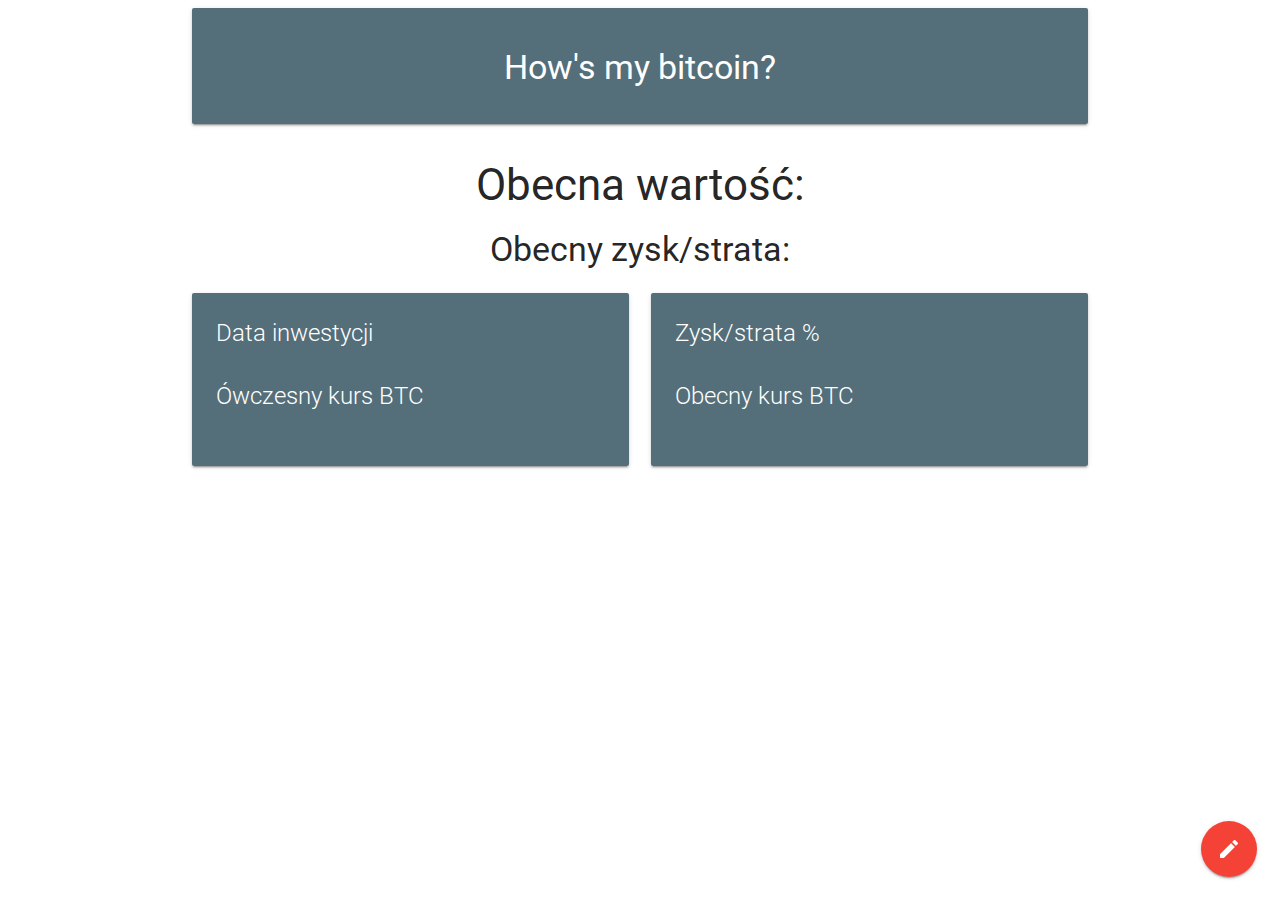
==== index.html @ ec1b8140 "fixing the modal" ====
<!DOCTYPE html>
 <html>
   <head>
     <!--Import Google Icon Font-->
     <link href="https://fonts.googleapis.com/icon?family=Material+Icons" rel="stylesheet">
     <!--Import materialize.css-->
     <link type="text/css" rel="stylesheet" href="css/materialize.min.css"  media="screen,projection"/>

     <!--Let browser know website is optimized for mobile-->
     <meta name="viewport" content="width=device-width, initial-scale=1.0"/>
     <meta charset="utf-8">
   </head>

   <body>
     <!--Import jQuery before materialize.js-->
     <script type="text/javascript" src="https://code.jquery.com/jquery-3.2.1.min.js"></script>
     <script type="text/javascript" src="js/materialize.min.js"></script>
     <script src="js/script.js"></script>


       <!-- Modal Trigger -->
       <div class="fixed-action-btn">
          <a class="btn-floating btn-large red modal-trigger" id="investmentDataEditButton" href="#investmentDataForm">
            <i class="large material-icons">mode_edit</i>
          </a>
        </div>

        <!-- Tap Target Structure -->
         <div class="tap-target" data-activates="investmentDataEditButton">
           <div class="tap-target-content">
             <h5>Edycja danych</h5>
             <p>Kliknij tutaj, żeby edytować wpisane dane</p>
           </div>
         </div>

       <!-- Modal Structure -->
       <div id="investmentDataForm" class="modal">
         <div class="modal-content">
           <h4>Podaj dane:</h4>
           <p>

             <div class="row">
                 <form class="col m12 s10">
                   <div class="row">
                     <div class="input-field col s6">
                       <input id="startDate" type="text" class="datepicker">
                       <label for="startDate">Data inwestycji rrrr-mm-dd</label>
                     </div>
                     <div class="input-field col s10 m12">
                       <input id="startCashBTC" type="text" class="validate">
                       <label for="startCashBTC">Ile zainwestowales w BTC</label>
                     </div>
                   </div>
                 </form>
               </div>

           </p>
         </div>
         <div class="modal-footer">
           <a id="investmentFormSubmit" href="#!" class="modal-action modal-close waves-effect waves-green btn-flat">Agree</a>
         </div>
       </div>


        <div class="container">

          <div class="row">

               <div class="col s12">
                  <div class="card-panel blue-grey darken-1 hoverable white-text">
                    <h4><center>How's my <lol id="investedCashHistory">bitcoin</lol>?</center></h4>
                </div>
               </div>
                   <div class="col s12">
                       <center>


                           <h3>Obecna wartość:</h3>
                           <h3 class="blue-grey-text" id="investedCashCurrent"></h3>


                          <h4>Obecny zysk/strata:</h4>
                          <h4 class="blue-grey-text" id="realCashValueChange"></h4>
                       </center>
                    </div>

               <div class="col s12 m6">
                 <div class="card blue-grey darken-1">
                   <div class="card-content white-text">
                     <span class="card-title"> Data inwestycji</span>
                     <p id="investmentDate"></p>
                     <br>

                    <span class="card-title">Ówczesny kurs BTC</span>
                    <p id="bitcoinHistoryPrice"> </p>
                    <br>
                  </div>
                </div>
              </div>

              <div class="col s12 m6">
                <div class="card blue-grey darken-1">
                  <div class="card-content white-text">
                    <span class="card-title"> Zysk/strata %</span>
                   <p id="percentageChange"> </p>
                   <br>
                   <span class="card-title"> Obecny kurs BTC</span>
                   <p id="bitcoinCurrentPrice"> </p>
                   <br>
                 </div>
               </div>
             </div>



          </div>

        </div>

      </body>
 </html>
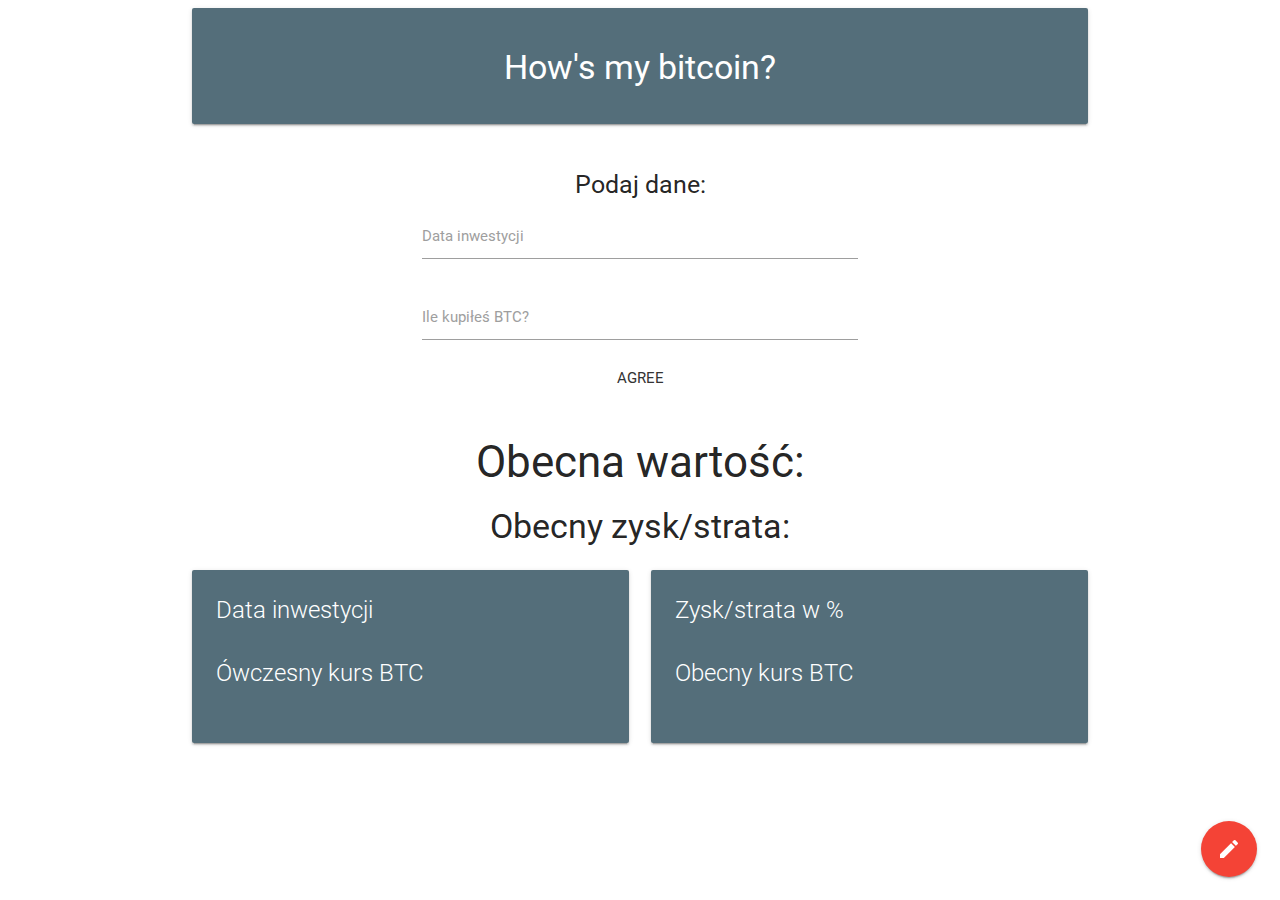
==== commit 9f47e02e: "kurwamać" ====
--- a/index.html
+++ b/index.html
@@ -9,6 +9,7 @@
      <!--Let browser know website is optimized for mobile-->
      <meta name="viewport" content="width=device-width, initial-scale=1.0"/>
      <meta charset="utf-8">
+
    </head>
 
    <body>
@@ -16,7 +17,6 @@
      <script type="text/javascript" src="https://code.jquery.com/jquery-3.2.1.min.js"></script>
      <script type="text/javascript" src="js/materialize.min.js"></script>
      <script src="js/script.js"></script>
-
 
        <!-- Modal Trigger -->
        <div class="fixed-action-btn">
@@ -29,37 +29,11 @@
          <div class="tap-target" data-activates="investmentDataEditButton">
            <div class="tap-target-content">
              <h5>Edycja danych</h5>
-             <p>Kliknij tutaj, żeby edytować wpisane dane</p>
+             <p>Kliknij tutaj, żeby edytować podane dane</p>
            </div>
          </div>
 
-       <!-- Modal Structure -->
-       <div id="investmentDataForm" class="modal">
-         <div class="modal-content">
-           <h4>Podaj dane:</h4>
-           <p>
 
-             <div class="row">
-                 <form class="col m12 s10">
-                   <div class="row">
-                     <div class="input-field col s6">
-                       <input id="startDate" type="text" class="datepicker">
-                       <label for="startDate">Data inwestycji rrrr-mm-dd</label>
-                     </div>
-                     <div class="input-field col s10 m12">
-                       <input id="startCashBTC" type="text" class="validate">
-                       <label for="startCashBTC">Ile zainwestowales w BTC</label>
-                     </div>
-                   </div>
-                 </form>
-               </div>
-
-           </p>
-         </div>
-         <div class="modal-footer">
-           <a id="investmentFormSubmit" href="#!" class="modal-action modal-close waves-effect waves-green btn-flat">Agree</a>
-         </div>
-       </div>
 
 
         <div class="container">
@@ -71,6 +45,38 @@
                     <h4><center>How's my <lol id="investedCashHistory">bitcoin</lol>?</center></h4>
                 </div>
                </div>
+
+           </div>
+
+           <div class="row">
+            <div class="col s3"></div>
+            <center>
+               <div id="investmentDataForm" class="col s6 hide">
+                   <h5>Podaj dane:</h5>
+                          <form>
+
+                             <div class="input-field">
+                               <input id="startDate" type="text" class="datepicker">
+                               <label for="startDate">Data inwestycji</label>
+                             </div>
+                             <div class="input-field">
+                               <input id="startCashBTC" type="text">
+                               <label for="startCashBTC">Ile kupiłeś BTC?</label>
+                             </div>
+
+
+                            <a type="submit" id="investmentFormSubmit" href="#!" class="waves-effect waves-green btn-flat">Agree</a>
+                         </form>
+
+                 </div>
+
+             </center>
+             <div class="col s3"></div>
+         </div>
+
+         <div class="row">
+
+
                    <div class="col s12">
                        <center>
 
@@ -101,7 +107,7 @@
               <div class="col s12 m6">
                 <div class="card blue-grey darken-1">
                   <div class="card-content white-text">
-                    <span class="card-title"> Zysk/strata %</span>
+                    <span class="card-title"> Zysk/strata w %</span>
                    <p id="percentageChange"> </p>
                    <br>
                    <span class="card-title"> Obecny kurs BTC</span>
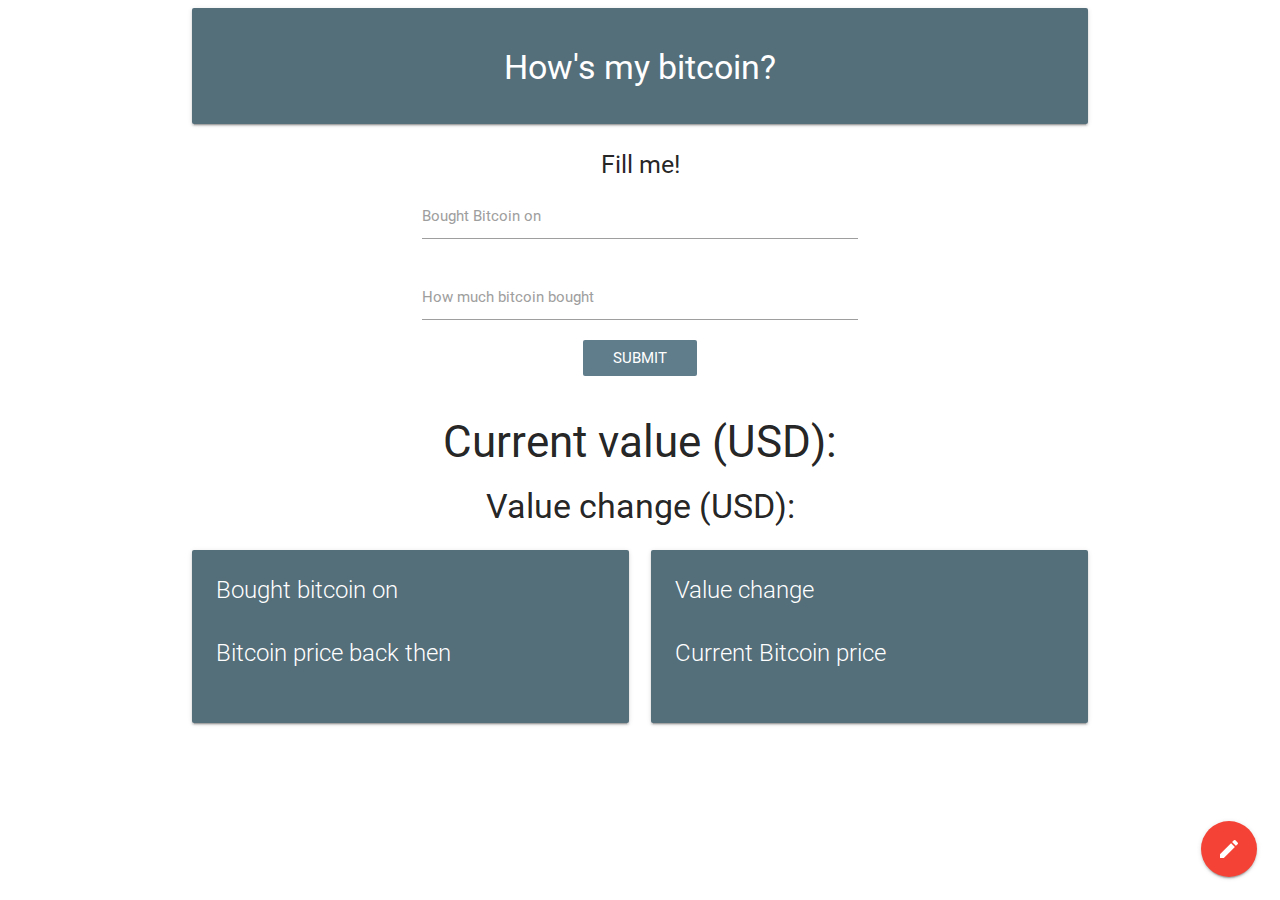
==== commit 7a89d385: "various fixes" ====
--- a/index.html
+++ b/index.html
@@ -28,8 +28,8 @@
         <!-- Tap Target Structure -->
          <div class="tap-target" data-activates="investmentDataEditButton">
            <div class="tap-target-content">
-             <h5>Edycja danych</h5>
-             <p>Kliknij tutaj, żeby edytować podane dane</p>
+             <h5>Change investment data</h5>
+             <p>Click here to edit your investment data</p>
            </div>
          </div>
 
@@ -38,7 +38,6 @@
 
         <div class="container">
 
-          <div class="row">
 
                <div class="col s12">
                   <div class="card-panel blue-grey darken-1 hoverable white-text">
@@ -46,32 +45,30 @@
                 </div>
                </div>
 
-           </div>
-
            <div class="row">
-            <div class="col s3"></div>
+            <div class="col s1 m3"></div>
             <center>
-               <div id="investmentDataForm" class="col s6 hide">
-                   <h5>Podaj dane:</h5>
+               <div id="investmentDataForm" class="col s10 m6 hide">
+                   <h5>Fill me!</h5>
                           <form>
 
                              <div class="input-field">
                                <input id="startDate" type="text" class="datepicker">
-                               <label for="startDate">Data inwestycji</label>
+                               <label for="startDate">Bought Bitcoin on</label>
                              </div>
                              <div class="input-field">
                                <input id="startCashBTC" type="text">
-                               <label for="startCashBTC">Ile kupiłeś BTC?</label>
+                               <label for="startCashBTC">How much bitcoin bought</label>
                              </div>
 
 
-                            <a type="submit" id="investmentFormSubmit" href="#!" class="waves-effect waves-green btn-flat">Agree</a>
+                            <a type="submit" id="investmentFormSubmit" href="#!" class=" white-text waves-effect blue-grey waves-green btn-flat">Submit</a>
                          </form>
 
                  </div>
 
              </center>
-             <div class="col s3"></div>
+             <div class="col s1 m3"></div>
          </div>
 
          <div class="row">
@@ -81,11 +78,11 @@
                        <center>
 
 
-                           <h3>Obecna wartość:</h3>
+                           <h3>Current value (USD):</h3>
                            <h3 class="blue-grey-text" id="investedCashCurrent"></h3>
 
 
-                          <h4>Obecny zysk/strata:</h4>
+                          <h4>Value change (USD):</h4>
                           <h4 class="blue-grey-text" id="realCashValueChange"></h4>
                        </center>
                     </div>
@@ -93,11 +90,11 @@
                <div class="col s12 m6">
                  <div class="card blue-grey darken-1">
                    <div class="card-content white-text">
-                     <span class="card-title"> Data inwestycji</span>
+                     <span class="card-title">Bought bitcoin on</span>
                      <p id="investmentDate"></p>
                      <br>
 
-                    <span class="card-title">Ówczesny kurs BTC</span>
+                    <span class="card-title">Bitcoin price back then</span>
                     <p id="bitcoinHistoryPrice"> </p>
                     <br>
                   </div>
@@ -107,10 +104,10 @@
               <div class="col s12 m6">
                 <div class="card blue-grey darken-1">
                   <div class="card-content white-text">
-                    <span class="card-title"> Zysk/strata w %</span>
+                    <span class="card-title">Value change</span>
                    <p id="percentageChange"> </p>
                    <br>
-                   <span class="card-title"> Obecny kurs BTC</span>
+                   <span class="card-title">Current Bitcoin price</span>
                    <p id="bitcoinCurrentPrice"> </p>
                    <br>
                  </div>
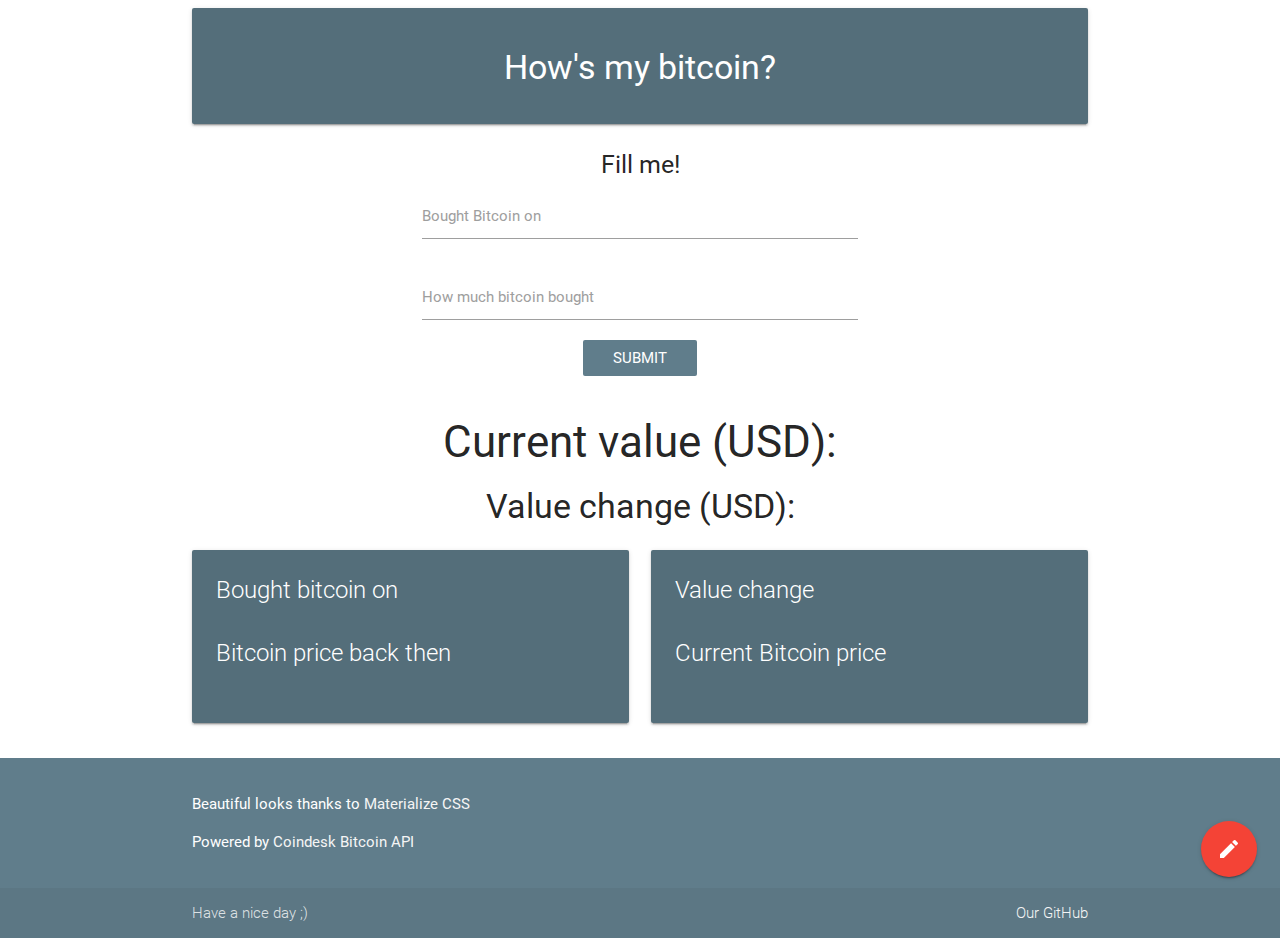
==== commit efa727b3: "site footer and pressing F to pay respect to my API and CSS provider" ====
--- a/index.html
+++ b/index.html
@@ -10,6 +10,20 @@
      <meta name="viewport" content="width=device-width, initial-scale=1.0"/>
      <meta charset="utf-8">
 
+
+    <style>
+
+        body {
+      display: flex;
+      min-height: 100vh;
+      flex-direction: column;
+        }
+
+    main {
+      flex: 1 0 auto;
+        }
+
+    </style>
    </head>
 
    <body>
@@ -120,5 +134,35 @@
 
         </div>
 
+        <footer class="page-footer blue-grey">
+         <div class="container">
+           <div class="row">
+             <div class="col l6 s12">
+               <p>
+                   Beautiful looks thanks to
+                   <a class="grey-text text-lighten-4"href="http://materializecss.com/">
+                       Materialize CSS
+                   </a>
+               </p>
+
+               <p>
+                   Powered by
+                   <a class="grey-text text-lighten-4"href="http://materializecss.com/">
+                      Coindesk Bitcoin API
+                   </a>
+               </p>
+             </div>
+
+           </div>
+         </div>
+         <div class="footer-copyright">
+           <div class="container">
+           Have a nice day ;)
+           <a class="grey-text text-lighten-4 right" href="https://github.com/Nokciec/hows-my-bitcoin">Our GitHub</a>
+           </div>
+         </div>
+       </footer>
+
+
       </body>
  </html>
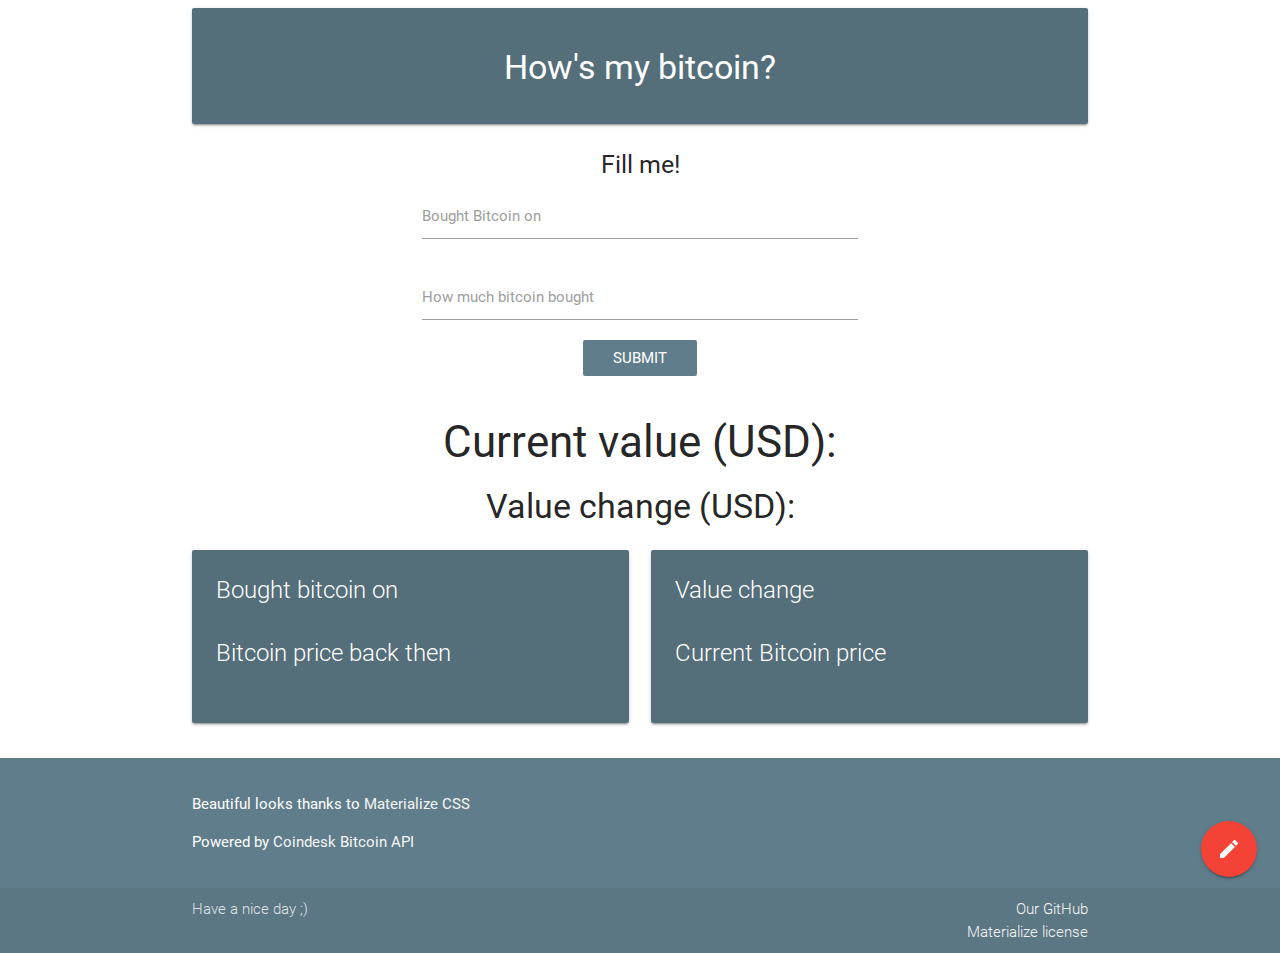
==== commit 43da893c: "materialize license" ====
--- a/index.html
+++ b/index.html
@@ -158,7 +158,8 @@
          <div class="footer-copyright">
            <div class="container">
            Have a nice day ;)
-           <a class="grey-text text-lighten-4 right" href="https://github.com/Nokciec/hows-my-bitcoin">Our GitHub</a>
+           <a class="grey-text text-lighten-4 right" href="https://github.com/Nokciec/hows-my-bitcoin">Our GitHub</a><br>
+           <a class="grey-text text-lighten-4 right" href="https://github.com/Dogfalo/materialize/blob/master/LICENSE">Materialize license</a>
            </div>
          </div>
        </footer>
